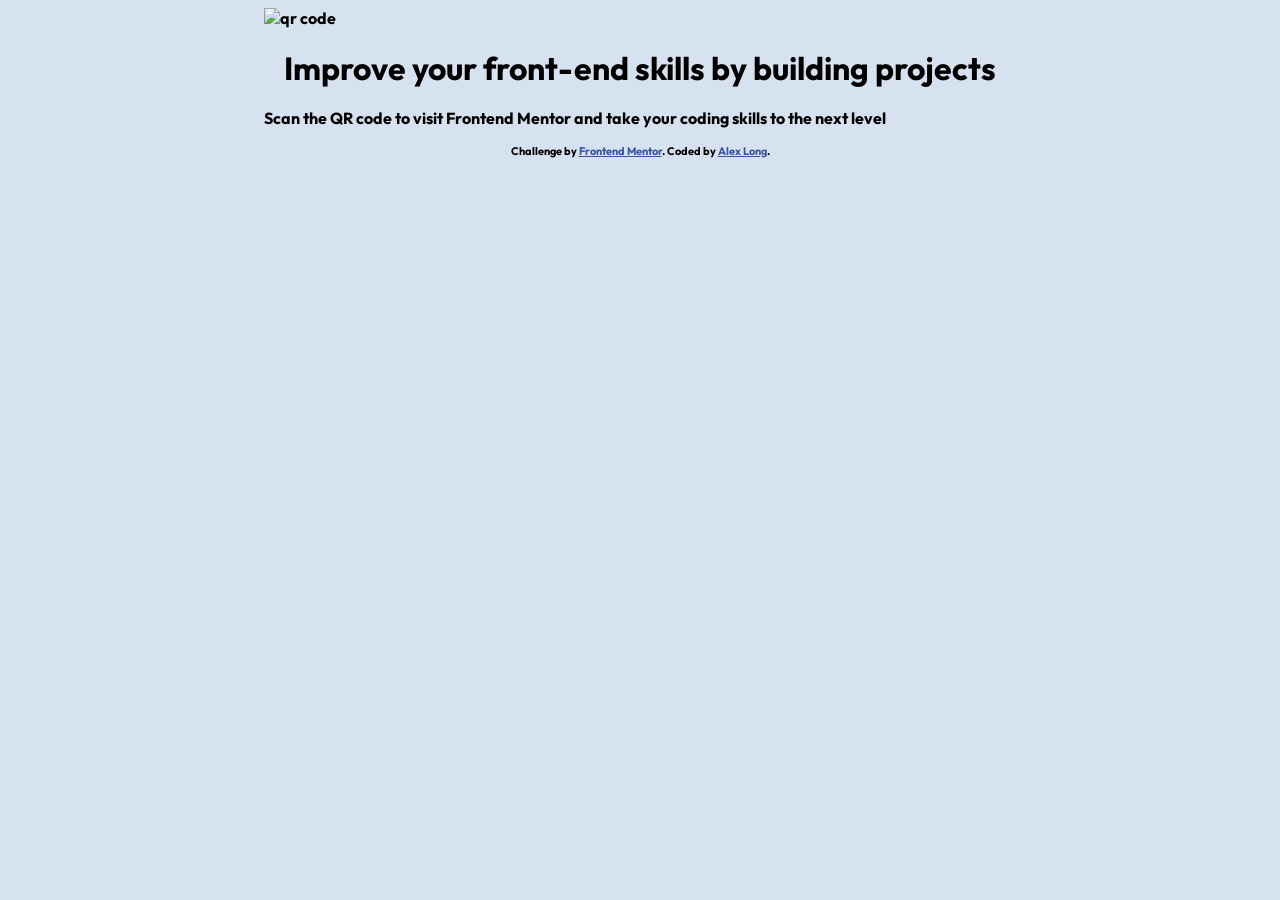
==== qr-code-component-main/qr-code-component-main/index.html @ 50e49c27 "first commit" ====
<!DOCTYPE html>
<html lang="en">
<head>
  <meta charset="UTF-8">
  <meta name="viewport" content="width=device-width, initial-scale=1.0">

  <link rel="icon" type="image/png" sizes="32x32" href="./images/favicon-32x32.png"> 
  <link rel="stylesheet" href="./style.css">
  <link rel="preconnect" href="https://fonts.googleapis.com">
  <link rel="preconnect" href="https://fonts.gstatic.com" crossorigin>
  <link href="https://fonts.googleapis.com/css2?family=Outfit:wght@400;700&display=swap" rel="stylesheet">
  
  <title>Frontend Mentor | QR code component</title>

  <style>
    .attribution { font-size: 0.6875rem; text-align: center; }
    .attribution a { color: hsl(228, 45%, 44%); }
  </style>
</head>
<body>
 <main>
    <div class="card">
      <img src="c:\Users\xxdod\OneDrive\Desktop\LAB-3.2\qr-code-component-main\qr-code-component-main\images\image-qr-code.png" alt="qr code">
      <h1> Improve your front-end skills by building projects</h1>
      <p>  Scan the QR code to visit Frontend Mentor and take your coding skills to the next level</p>
    </div>
</main>
  <footer class="attribution">
    Challenge by <a href="https://www.frontendmentor.io?ref=challenge">Frontend Mentor</a>. 
    Coded by <a href="#">Alex Long</a>.
  </footer>
</body>
</html>
---- qr-code-component-main/qr-code-component-main/style.css ----
body {
    font-family: "outfit",sans-serif;
    font-weight: 400;
    font-weight: 700;
    background-color: hsl(212, 45%, 89%);
}

main {
    display: flex;
    justify-content: center;
    align-items: center;
    min-height: 100px;
}

.img {
    width: 100%;
    border-radius: 10px;
}

h1 {
    margin: 20px;
    text-align: center;
}
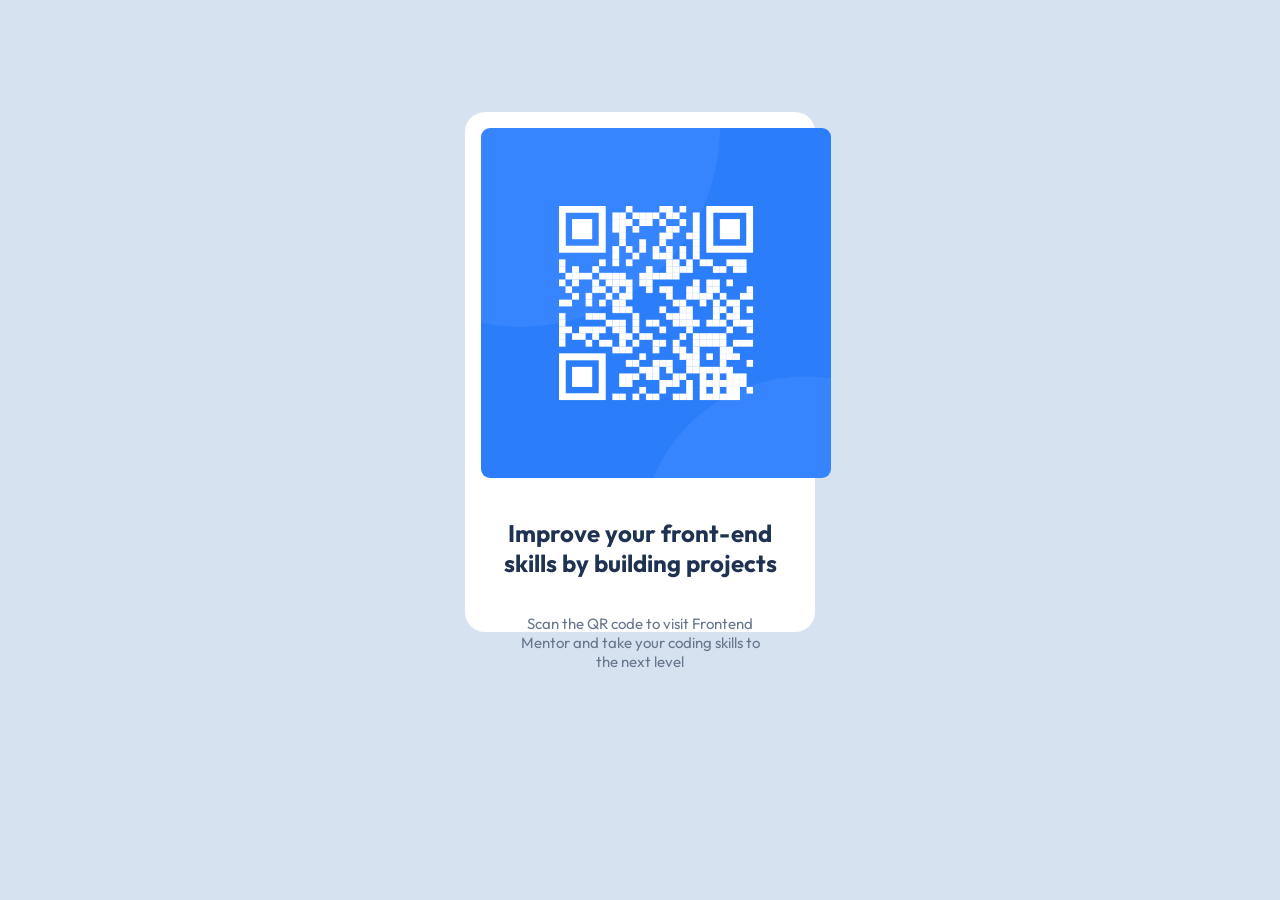
==== commit fe6e8fd8: "second commit" ====
--- a/qr-code-component-main/qr-code-component-main/index.html
+++ b/qr-code-component-main/qr-code-component-main/index.html
@@ -3,31 +3,19 @@
 <head>
   <meta charset="UTF-8">
   <meta name="viewport" content="width=device-width, initial-scale=1.0">
-
-  <link rel="icon" type="image/png" sizes="32x32" href="./images/favicon-32x32.png"> 
-  <link rel="stylesheet" href="./style.css">
   <link rel="preconnect" href="https://fonts.googleapis.com">
   <link rel="preconnect" href="https://fonts.gstatic.com" crossorigin>
   <link href="https://fonts.googleapis.com/css2?family=Outfit:wght@400;700&display=swap" rel="stylesheet">
-  
-  <title>Frontend Mentor | QR code component</title>
-
-  <style>
-    .attribution { font-size: 0.6875rem; text-align: center; }
-    .attribution a { color: hsl(228, 45%, 44%); }
-  </style>
+  <link rel="stylesheet" href="style.css">
+  <title>QR Component</title>
 </head>
 <body>
- <main>
-    <div class="card">
-      <img src="c:\Users\xxdod\OneDrive\Desktop\LAB-3.2\qr-code-component-main\qr-code-component-main\images\image-qr-code.png" alt="qr code">
-      <h1> Improve your front-end skills by building projects</h1>
-      <p>  Scan the QR code to visit Frontend Mentor and take your coding skills to the next level</p>
+  <div id="container">
+    <div class="qr-img">
+      <img src="./images/image-qr-code.png" alt="qr code">
     </div>
-</main>
-  <footer class="attribution">
-    Challenge by <a href="https://www.frontendmentor.io?ref=challenge">Frontend Mentor</a>. 
-    Coded by <a href="#">Alex Long</a>.
-  </footer>
+  <h2>Improve your front-end skills by building projects</h2>
+  <p>Scan the QR code to visit Frontend Mentor and take your coding skills to the next level</p>
+  </div>
 </body>
 </html>
--- a/qr-code-component-main/qr-code-component-main/style.css
+++ b/qr-code-component-main/qr-code-component-main/style.css
@@ -1,23 +1,44 @@
-body {
-    font-family: "outfit",sans-serif;
-    font-weight: 400;
-    font-weight: 700;
+  body {
     background-color: hsl(212, 45%, 89%);
+    font-family: 'Outfit', sans-serif;
+    box-sizing: border-box;
+    margin: 0;
+    padding: 0;
+  }
+
+#container {
+    width: 350px;
+    height: 520px;
+    background-color: white;
+    border-radius: 20px;
+    margin-top: 7rem;
+    margin-left: auto;
+    margin-right: auto;
+}
+.qr-img img {
+    text-align: center;
+    width: 100%;
+    padding: 1rem;
+    border-radius: 25px;
+    padding: 1rem;
+    border-radius: 25px;
 }
 
-main {
-    display: flex;
-    justify-content: center;
-    align-items: center;
-    min-height: 100px;
+h2 {
+    text-align: center;
+    padding: 0 1.3rem;
+    color: hsl(218, 44%, 22%);
+}
+p {
+  font-size: 15px;
+  text-align: center;
+  color: hsl(216, 15%, 48%);
+  padding: 1rem 3rem;
 }
 
-.img {
-    width: 100%;
-    border-radius: 10px;
-}
-
-h1 {
-    margin: 20px;
-    text-align: center;
+@media screen and (max-width: 480px) {
+    #container {
+    margin-top: 2rem;
+    width: 93%;
+  }
 }
